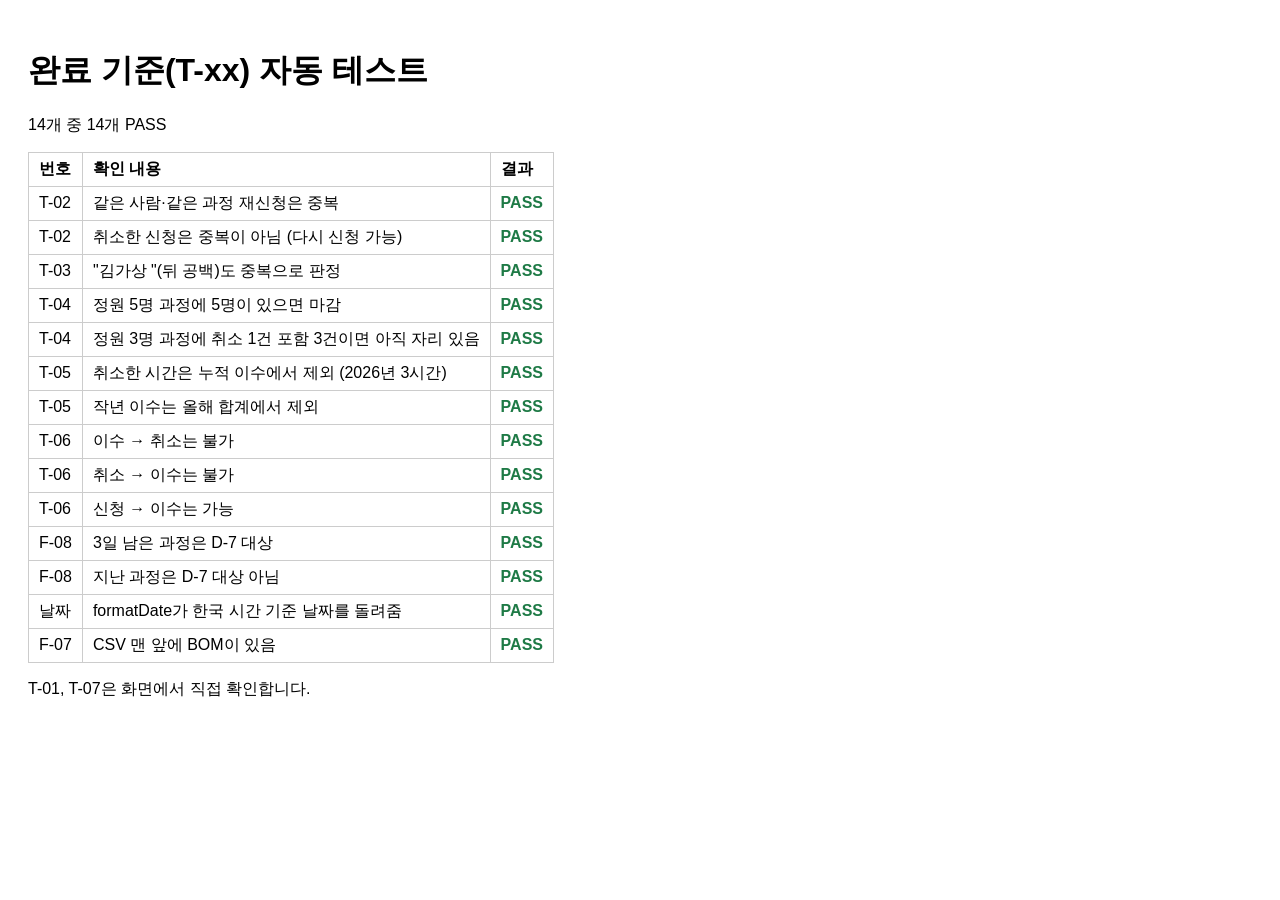
==== test.html @ 85ed09d5 "Add edu-apply web app source Static web app (HTML/CSS/JS) with Supabase connection config, product r" ====
<!DOCTYPE html>
<html lang="ko">
<head>
  <meta charset="UTF-8">
  <title>완료 기준 자동 테스트 – 교육 신청 현황 관리</title>
  <style>
    body { font-family: "Malgun Gothic", sans-serif; padding: 20px; }
    table { border-collapse: collapse; }
    th, td { border: 1px solid #ccc; padding: 6px 10px; text-align: left; }
    .PASS { color: #1e7a46; font-weight: bold; }
    .FAIL { color: #c0392b; font-weight: bold; }
  </style>
</head>
<body>
  <h1>완료 기준(T-xx) 자동 테스트</h1>
  <p id="summary"></p>
  <table>
    <thead><tr><th>번호</th><th>확인 내용</th><th>결과</th></tr></thead>
    <tbody id="results"></tbody>
  </table>
  <p>T-01, T-07은 화면에서 직접 확인합니다.</p>

  <script src="logic.js"></script>
  <script>
    const rows = [];
    function check(no, desc, fn) {
      let ok = false;
      try { ok = fn() === true; } catch (e) { console.error(no, e); }
      rows.push({ no, desc, ok });
    }

    const apps = [
      { id: 1, course: 'A과정', date: '2026-10-16', hours: 7, name: '김가상', status: '신청' },
      { id: 2, course: 'A과정', date: '2026-10-16', hours: 7, name: '이가상', status: '신청' },
      { id: 3, course: 'A과정', date: '2026-10-16', hours: 7, name: '박가상', status: '취소' },
      { id: 4, course: 'B과정', date: '2026-09-24', hours: 3, name: '김가상', status: '이수' },
      { id: 5, course: 'C과정', date: '2026-09-25', hours: 4, name: '김가상', status: '취소' },
      { id: 6, course: 'D과정', date: '2025-12-01', hours: 8, name: '김가상', status: '이수' },
    ];
    const courses = [{ course: 'A과정', capacity: 3 }, { course: 'F과정', capacity: 5 }];
    const five = [1, 2, 3, 4, 5].map(i => ({ id: i, course: 'F과정', name: '가상' + i, status: '신청' }));

    check('T-02', '같은 사람·같은 과정 재신청은 중복', () => isDuplicate(apps, '김가상', 'A과정'));
    check('T-02', '취소한 신청은 중복이 아님 (다시 신청 가능)', () => !isDuplicate(apps, '박가상', 'A과정'));
    check('T-03', '"김가상 "(뒤 공백)도 중복으로 판정', () => isDuplicate(apps, '김가상 ', 'A과정'));
    check('T-04', '정원 5명 과정에 5명이 있으면 마감', () => isFull(five, courses, 'F과정'));
    check('T-04', '정원 3명 과정에 취소 1건 포함 3건이면 아직 자리 있음', () => !isFull(apps, courses, 'A과정'));
    check('T-05', '취소한 시간은 누적 이수에서 제외 (2026년 3시간)', () => calcYearHours(apps, '김가상', 2026) === 3);
    check('T-05', '작년 이수는 올해 합계에서 제외', () => calcYearHours(apps, '김가상', 2025) === 8);
    check('T-06', '이수 → 취소는 불가', () => !canChangeStatus('이수', '취소'));
    check('T-06', '취소 → 이수는 불가', () => !canChangeStatus('취소', '이수'));
    check('T-06', '신청 → 이수는 가능', () => canChangeStatus('신청', '이수'));
    check('F-08', '3일 남은 과정은 D-7 대상', () => isWithin7Days('2026-10-16', '2026-10-13'));
    check('F-08', '지난 과정은 D-7 대상 아님', () => !isWithin7Days('2026-09-24', '2026-10-13'));
    check('날짜', 'formatDate가 한국 시간 기준 날짜를 돌려줌', () => formatDate(new Date(2026, 9, 13, 0, 30)) === '2026-10-13');
    check('F-07', 'CSV 맨 앞에 BOM이 있음', () => toCSV([]).charCodeAt(0) === 0xFEFF);

    const body = document.getElementById('results');
    for (const r of rows) {
      const tr = document.createElement('tr');
      for (const [text, cls] of [[r.no], [r.desc], [r.ok ? 'PASS' : 'FAIL', r.ok ? 'PASS' : 'FAIL']]) {
        const td = document.createElement('td');
        td.textContent = text;
        if (cls) td.className = cls;
        tr.append(td);
      }
      body.append(tr);
    }
    const pass = rows.filter(r => r.ok).length;
    document.getElementById('summary').textContent = `${rows.length}개 중 ${pass}개 PASS`;
  </script>
</body>
</html>
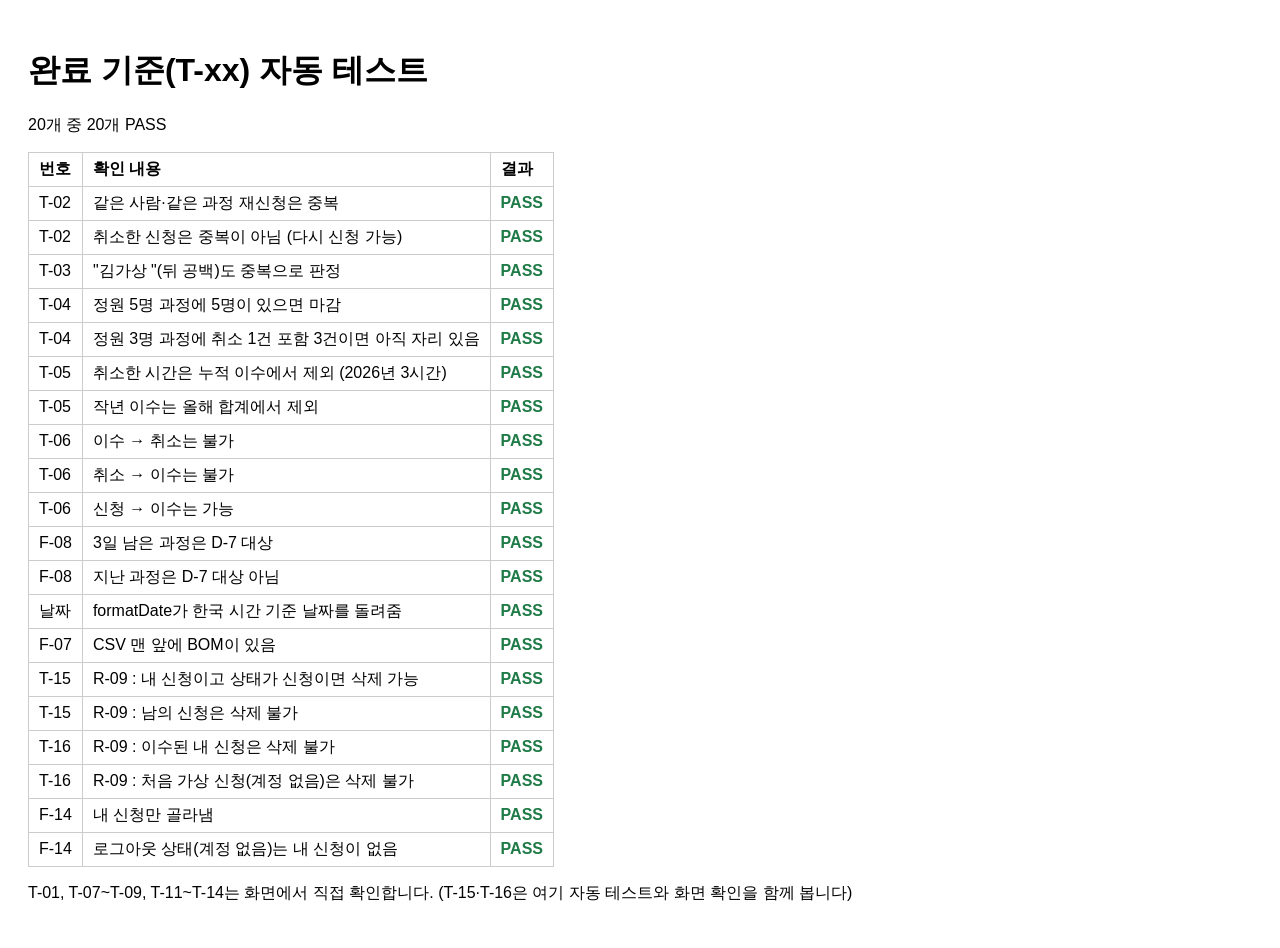
==== commit 45c2f4cb: "Phase 5: 로그인과 내 신청 삭제 - supabase_login.sql: user_id 칸과 로그인 기준 권한 (R-07·R-08·R-09) - logic.js: canDel" ====
--- a/test.html
+++ b/test.html
@@ -18,7 +18,7 @@
     <thead><tr><th>번호</th><th>확인 내용</th><th>결과</th></tr></thead>
     <tbody id="results"></tbody>
   </table>
-  <p>T-01, T-07은 화면에서 직접 확인합니다.</p>
+  <p>T-01, T-07~T-09, T-11~T-14는 화면에서 직접 확인합니다. (T-15·T-16은 여기 자동 테스트와 화면 확인을 함께 봅니다)</p>
 
   <script src="logic.js"></script>
   <script>
@@ -54,6 +54,12 @@
     check('F-08', '지난 과정은 D-7 대상 아님', () => !isWithin7Days('2026-09-24', '2026-10-13'));
     check('날짜', 'formatDate가 한국 시간 기준 날짜를 돌려줌', () => formatDate(new Date(2026, 9, 13, 0, 30)) === '2026-10-13');
     check('F-07', 'CSV 맨 앞에 BOM이 있음', () => toCSV([]).charCodeAt(0) === 0xFEFF);
+    check('T-15', 'R-09 : 내 신청이고 상태가 신청이면 삭제 가능', () => canDelete({ userId: 'u1', status: '신청' }, 'u1'));
+    check('T-15', 'R-09 : 남의 신청은 삭제 불가', () => !canDelete({ userId: 'u2', status: '신청' }, 'u1'));
+    check('T-16', 'R-09 : 이수된 내 신청은 삭제 불가', () => !canDelete({ userId: 'u1', status: '이수' }, 'u1'));
+    check('T-16', 'R-09 : 처음 가상 신청(계정 없음)은 삭제 불가', () => !canDelete({ userId: null, status: '신청' }, 'u1'));
+    check('F-14', '내 신청만 골라냄', () => myApps([{ userId: 'u1' }, { userId: 'u2' }, { userId: null }], 'u1').length === 1);
+    check('F-14', '로그아웃 상태(계정 없음)는 내 신청이 없음', () => myApps([{ userId: null }], null).length === 0);
 
     const body = document.getElementById('results');
     for (const r of rows) {
